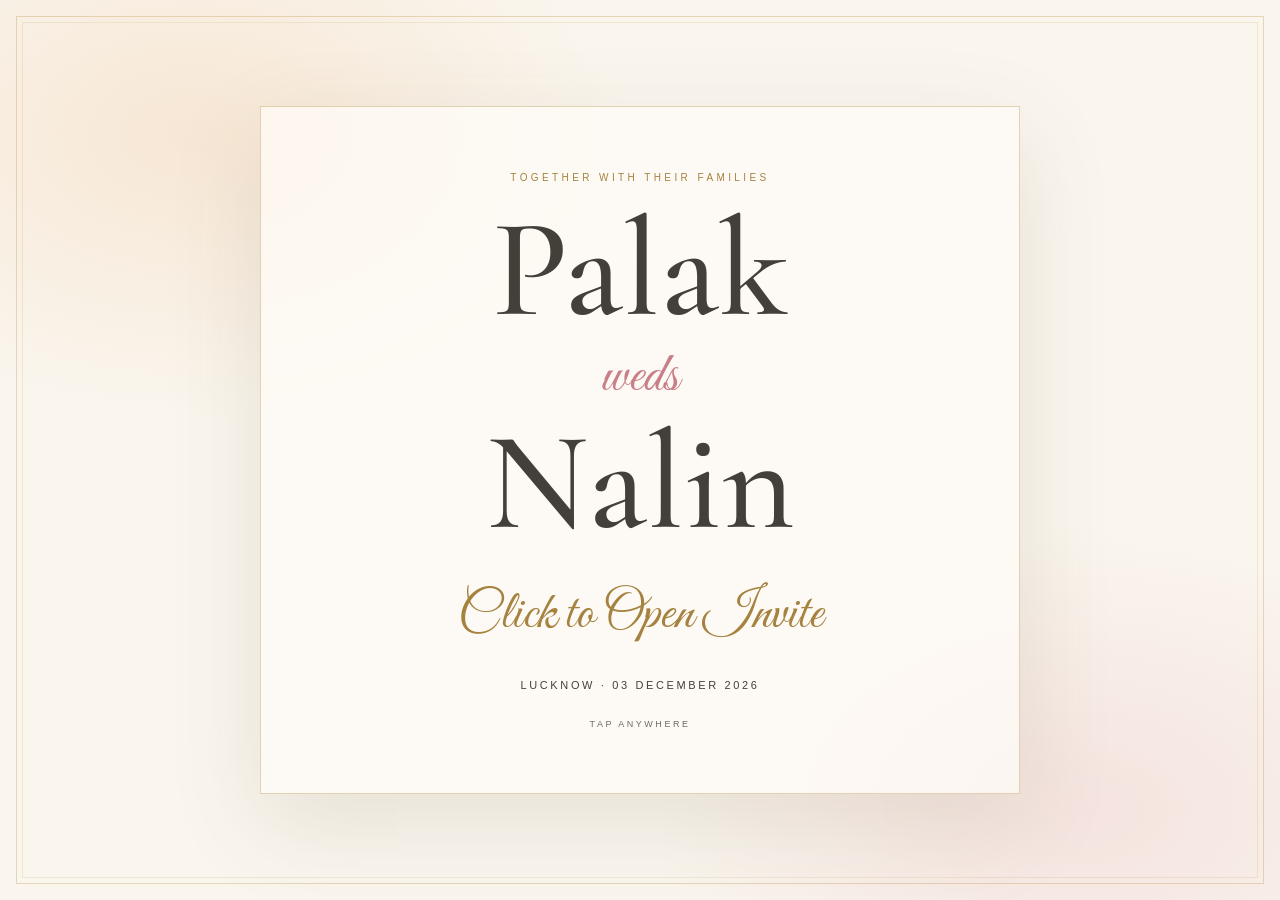
==== cover.html @ 613ef545 "add files via upload" ====
<!doctype html>
<html lang="en">
<head>
<meta charset="utf-8">
<meta name="viewport" content="width=device-width,initial-scale=1">
<meta name="theme-color" content="#faf6ee">
<title>Palak & Nalin — Invitation</title>
<link rel="icon" href="assets/favicon.svg" type="image/svg+xml">
<link rel="preconnect" href="https://fonts.googleapis.com">
<link rel="preconnect" href="https://fonts.gstatic.com" crossorigin>
<link href="https://fonts.googleapis.com/css2?family=Cormorant+Garamond:wght@500;600&family=Great+Vibes&display=swap" rel="stylesheet">
<style>
:root{--ivory:#faf6ee;--warm:#fffdf8;--gold:#c2a15c;--goldDeep:#a5823f;--blush:#c97f87;--ink:#43403a}
*{box-sizing:border-box}html,body{margin:0;min-height:100%;background:var(--ivory);color:var(--ink)}
body{min-height:100svh;overflow:hidden}a{color:inherit;text-decoration:none}
.cover{min-height:100svh;display:grid;place-items:center;padding:24px;position:relative;overflow:hidden;background:
radial-gradient(700px 460px at 15% 15%,rgba(240,196,155,.30),transparent 62%),
radial-gradient(700px 460px at 85% 90%,rgba(227,167,173,.24),transparent 62%),
linear-gradient(rgba(250,246,238,.76),rgba(250,246,238,.92)),var(--cover-bg) center 32%/cover no-repeat,var(--ivory)}
.cover::before,.cover::after{content:"";position:absolute;border:1px solid rgba(194,161,92,.38);pointer-events:none}
.cover::before{inset:16px}.cover::after{inset:22px;border-color:rgba(194,161,92,.18)}
.inner{position:relative;z-index:1;width:min(760px,92vw);padding:64px 30px;text-align:center;background:rgba(255,253,248,.72);border:1px solid rgba(194,161,92,.45);box-shadow:0 30px 90px rgba(90,72,40,.12);animation:rise 1s cubic-bezier(.22,1,.36,1) both}
.eyebrow{font:500 10px/1.4 Arial,sans-serif;letter-spacing:.34em;text-transform:uppercase;color:var(--goldDeep)}
.names{margin:28px 0 10px;font:500 clamp(64px,13vw,140px)/.82 "Cormorant Garamond",serif}
.weds{display:block;margin:14px 0;font:400 clamp(32px,5vw,56px) "Great Vibes",cursive;color:var(--blush)}
.open{margin-top:40px;font:400 clamp(32px,6vw,54px) "Great Vibes",cursive;color:var(--goldDeep)}
.date{margin-top:28px;font:500 11px/1.5 Arial,sans-serif;letter-spacing:.24em;text-transform:uppercase;color:var(--ink)}
.hint{margin-top:26px;font:500 9px/1 Arial,sans-serif;letter-spacing:.28em;text-transform:uppercase;color:#6f6a61}
.cover:hover .open{text-decoration:underline;text-decoration-color:rgba(194,161,92,.5);text-underline-offset:6px}
.is-leaving .inner{animation:out .55s ease forwards}
@keyframes rise{from{opacity:0;transform:translateY(24px) scale(.98)}to{opacity:1;transform:none}}
@keyframes out{to{opacity:0;transform:translateY(-10px) scale(1.02)}}
@media (prefers-reduced-motion:reduce){*{animation:none!important;transition:none!important}}
</style></head>
<body>
<a class="cover" id="coverLink" href="index.html#home">
  <div class="inner">
    <div class="eyebrow" id="eyebrow">Together with their families</div>
    <div class="names" id="names">Palak<span class="weds">weds</span>Nalin</div>
    <div class="open" id="openText">Click to Open Invite</div>
    <div class="date" id="date">Lucknow · 03 December 2026</div>
    <div class="hint">Tap anywhere</div>
  </div>
</a>
<script src="config.js"></script>
<script>
(function(){
  const cfg=window.INVITE_CONFIG||{};
  document.title=`${cfg.bride||'Palak'} & ${cfg.groom||'Nalin'} — Invitation`;
  document.getElementById('eyebrow').textContent=cfg.heroEyebrow||'Together with their families';
  document.getElementById('openText').textContent=cfg.openingText||'Click to Open Invite';
  document.getElementById('date').textContent=`${cfg.city||''} · ${cfg.dateLabel||''}`;
  if (cfg.assets && cfg.assets.background) document.querySelector('.cover').style.setProperty('--cover-bg', `url(\"${cfg.assets.background}\")`);
  const names=document.getElementById('names');
  names.innerHTML='';
  names.append(document.createTextNode(cfg.bride||'Palak'));
  const span=document.createElement('span'); span.className='weds'; span.textContent='weds';
  names.append(span, document.createTextNode(cfg.groom||'Nalin'));
  const link=document.getElementById('coverLink');
  link.addEventListener('click',function(e){
    if(window.matchMedia('(prefers-reduced-motion: reduce)').matches) return;
    e.preventDefault(); document.body.classList.add('is-leaving');
    setTimeout(()=>location.href=link.href,480);
  });
})();
</script>
</body></html>
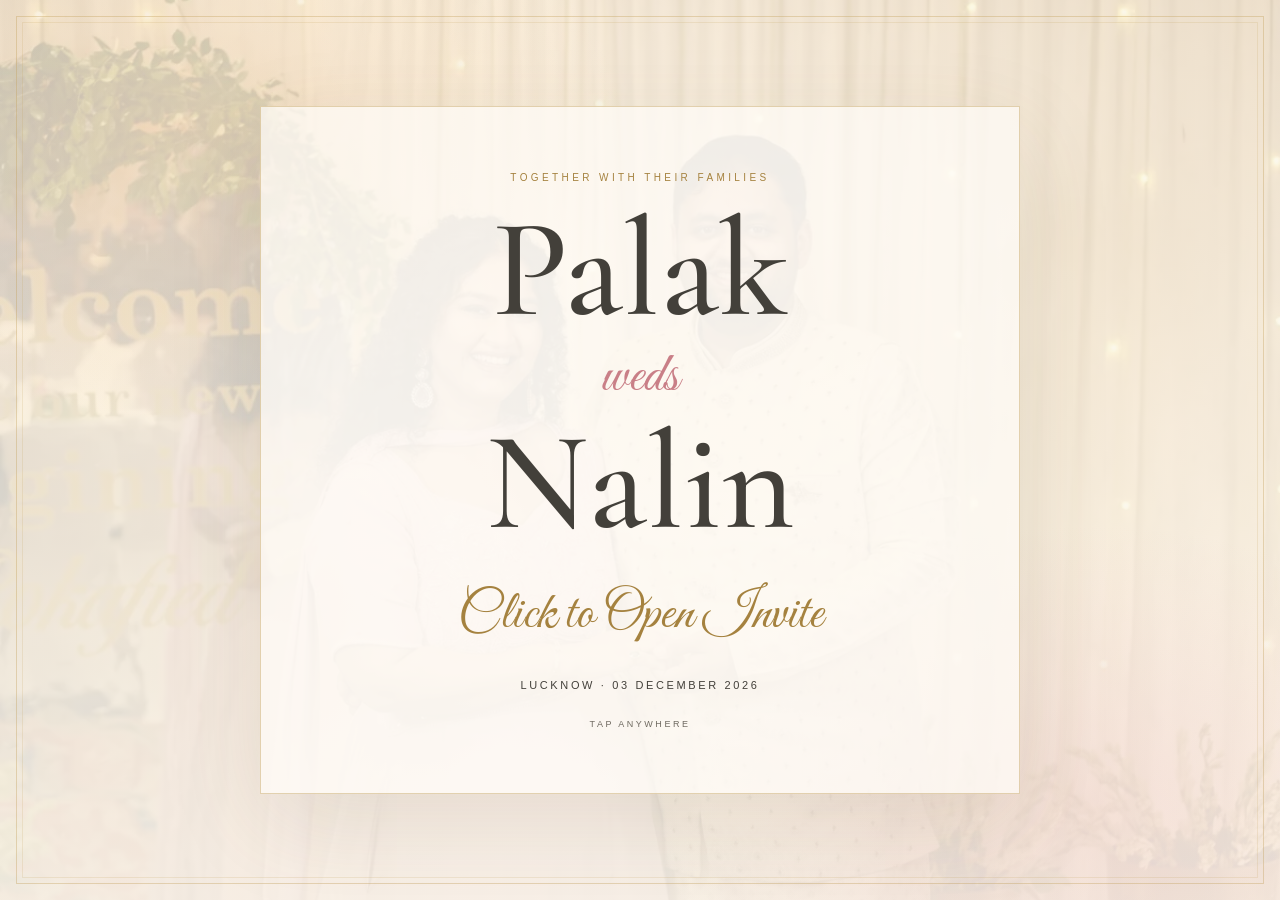
==== commit 8aa553a0: "Replace favicon SVG link with PNG link" ====
--- a/cover.html
+++ b/cover.html
@@ -5,7 +5,7 @@
 <meta name="viewport" content="width=device-width,initial-scale=1">
 <meta name="theme-color" content="#faf6ee">
 <title>Palak & Nalin — Invitation</title>
-<link rel="icon" href="assets/favicon.svg" type="image/svg+xml">
+<link rel="icon" href="assets/favicon.png" type="image/png">
 <link rel="preconnect" href="https://fonts.googleapis.com">
 <link rel="preconnect" href="https://fonts.gstatic.com" crossorigin>
 <link href="https://fonts.googleapis.com/css2?family=Cormorant+Garamond:wght@500;600&family=Great+Vibes&display=swap" rel="stylesheet">
